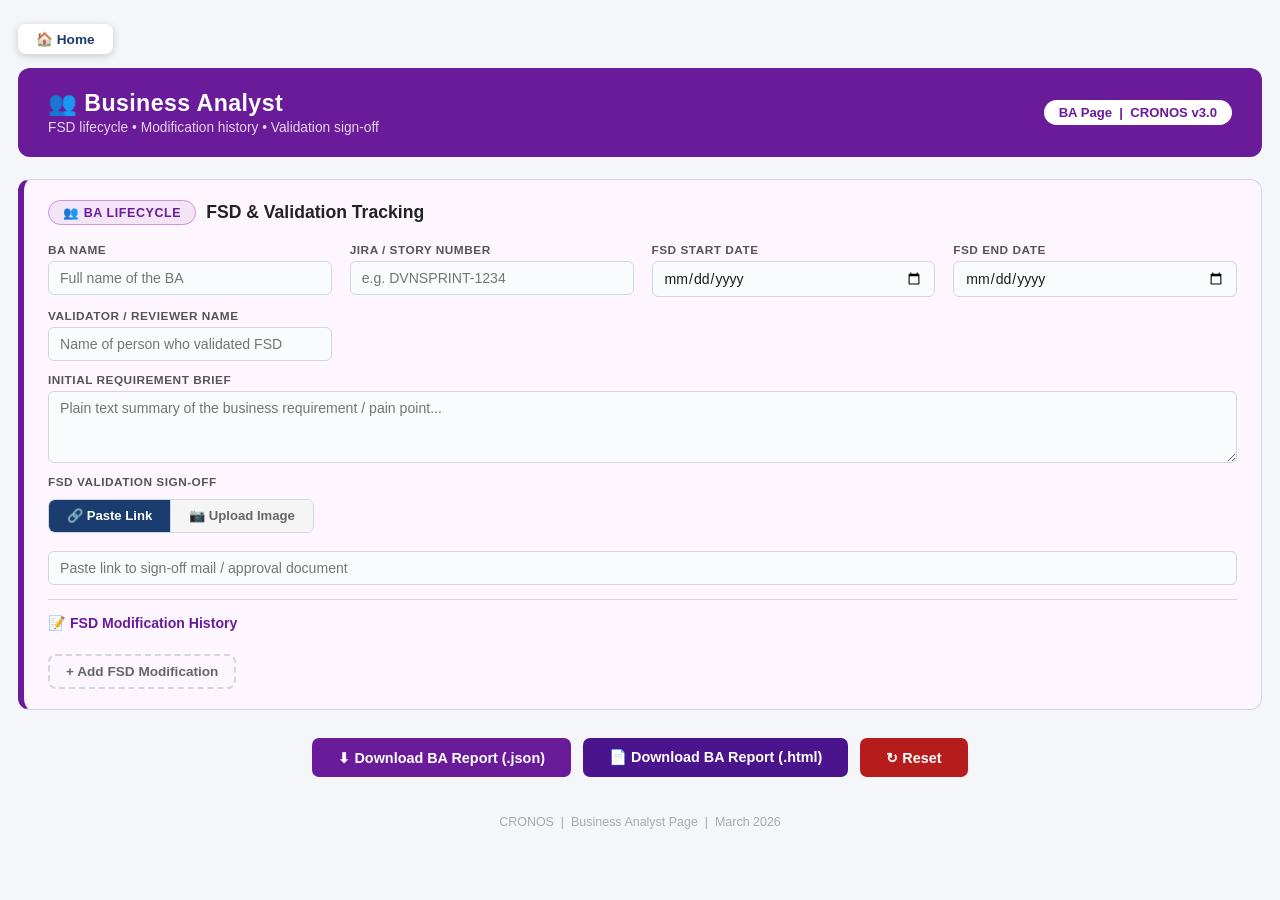
==== ba.html @ 57c38435 "Add files via upload Evolution_CheckList_v3" ====
<!DOCTYPE html>
<html lang="en">
<head>
  <meta charset="UTF-8"/>
  <meta name="viewport" content="width=device-width,initial-scale=1.0"/>
  <title>CRONOS – Business Analyst</title>
  <link rel="stylesheet" href="shared.css"/>
</head>
<body>

<a class="home-btn" href="index.html">&#127968; Home</a>

<header style="background:var(--ba)">
  <div>
    <h1>&#128101; Business Analyst</h1>
    <p>FSD lifecycle &bull; Modification history &bull; Validation sign-off</p>
  </div>
  <span class="badge" style="color:var(--ba)">BA Page &nbsp;|&nbsp; CRONOS v3.0</span>
</header>

<!-- ══ BA DETAILS ══ -->
<div class="section section-ba">
  <div class="section-title">
    <span class="role-badge rb-ba">&#128101; BA Lifecycle</span>
    <h2>FSD &amp; Validation Tracking</h2>
  </div>
  <div class="field-grid">
    <div class="field"><label>BA Name</label>
      <input type="text" id="ba-name" placeholder="Full name of the BA" oninput="autoSave()"/></div>
    <div class="field"><label>Jira / Story Number</label>
      <input type="text" id="ba-jira" placeholder="e.g. DVNSPRINT-1234" oninput="autoSave()"/></div>
    <div class="field"><label>FSD Start Date</label>
      <input type="date" id="ba-start" oninput="autoSave()"/></div>
    <div class="field"><label>FSD End Date</label>
      <input type="date" id="ba-end" oninput="autoSave()"/></div>
    <div class="field"><label>Validator / Reviewer Name</label>
      <input type="text" id="ba-validator" placeholder="Name of person who validated FSD" oninput="autoSave()"/></div>
    <div class="field span2"><label>Initial Requirement Brief</label>
      <textarea id="ba-brief" rows="3" placeholder="Plain text summary of the business requirement / pain point..." oninput="autoSave()"></textarea></div>
    <div class="field span2">
      <label>FSD Validation Sign-off</label>
      <div class="signoff-widget">
        <div class="so-toggle">
          <button class="so-tab-btn active" id="ba-so-tab-link" onclick="switchSOMode('ba','link')">&#128279; Paste Link</button>
          <button class="so-tab-btn" id="ba-so-tab-img" onclick="switchSOMode('ba','img')">&#128247; Upload Image</button>
        </div>
        <div id="ba-so-link-pane">
          <input type="url" id="ba-signoff" placeholder="Paste link to sign-off mail / approval document" oninput="autoSave()"/>
        </div>
        <div id="ba-so-img-pane" style="display:none">
          <div class="img-upload-area" onclick="document.getElementById('ba-so-file').click()">
            <input type="file" id="ba-so-file" accept="image/*" onchange="handleSignoffImage('ba-so-file','ba-so-preview','ba_img')"/>
            <label class="img-upload-lbl">&#128247; Click to upload sign-off screenshot</label>
          </div>
          <div class="signoff-preview" id="ba-so-preview">
            <img id="ba-so-img-el" src="" alt="BA sign-off proof"/>
            <button class="clear-img" onclick="clearSignoffImage('ba-so-preview','ba_img')" title="Remove">&#10005;</button>
          </div>
        </div>
      </div>
    </div>
  </div>

  <!-- FSD Modification History -->
  <div class="divider"></div>
  <strong style="font-size:.88rem;color:var(--ba)">&#128221; FSD Modification History</strong>
  <div id="fsd-mod-list" style="margin-top:10px;display:flex;flex-direction:column;gap:10px"></div>
  <button class="add-btn" style="margin-top:12px" onclick="addFSDMod()">&#43; Add FSD Modification</button>
</div>

<div class="actions">
  <button class="btn-ba" onclick="downloadBAReport()">&#11015; Download BA Report (.json)</button>
  <button class="btn-purple" onclick="downloadBAHtml()">&#128196; Download BA Report (.html)</button>
  <button class="btn-reset" onclick="resetBA()">&#8635; Reset</button>
</div>

<footer>CRONOS &nbsp;|&nbsp; Business Analyst Page &nbsp;|&nbsp; March 2026</footer>

<script>
const BA_IDS=['ba-name','ba-jira','ba-start','ba-end','ba-validator','ba-brief','ba-signoff'];
let fsdModCount=0;

function storageKey(){return 'cronos_ba_'+(document.getElementById('ba-jira')?.value.trim()||'default');}

function autoSave(){
  const s={};
  BA_IDS.forEach(id=>{const el=document.getElementById(id);if(el)s[id]=el.value;});
  try{localStorage.setItem(storageKey(),JSON.stringify(s));saveFSDMods();}catch(e){}
}

function loadSaved(){
  const raw=localStorage.getItem(storageKey());
  if(!raw) return;
  try{
    const s=JSON.parse(raw);
    BA_IDS.forEach(id=>{const el=document.getElementById(id);if(el&&s[id]!==undefined)el.value=s[id];});
    const mods=JSON.parse(localStorage.getItem(storageKey()+'_mods')||'[]');
    document.getElementById('fsd-mod-list').innerHTML=''; fsdModCount=0;
    mods.forEach(m=>addFSDMod(m));
    const img=localStorage.getItem(storageKey()+'_ba_img');
    if(img){const pd=document.getElementById('ba-so-preview');if(pd){pd.querySelector('img').src=img;pd.style.display='block';}switchSOMode('ba','img');}
  }catch(e){}
}

function addFSDMod(data){
  fsdModCount++;
  const id='fsdmod-'+fsdModCount;
  const div=document.createElement('div');
  div.className='entry-card'; div.id=id;
  div.innerHTML=`<button class="remove-btn" onclick="this.closest('.entry-card').remove();saveFSDMods()">&#10005;</button>
    <div class="field-grid">
      <div class="field"><label>Mod #${fsdModCount} – Start Date</label>
        <input type="date" id="${id}-start" value="${data?.start||''}" oninput="saveFSDMods()"/></div>
      <div class="field"><label>End Date</label>
        <input type="date" id="${id}-end" value="${data?.end||''}" oninput="saveFSDMods()"/></div>
      <div class="field"><label>FSD Version</label>
        <input type="text" id="${id}-ver" placeholder="e.g. FSD_v2.1" value="${data?.ver||''}" oninput="saveFSDMods()"/></div>
      <div class="field"><label>Validator Name</label>
        <input type="text" id="${id}-validator" placeholder="Reviewer name" value="${data?.validator||''}" oninput="saveFSDMods()"/></div>
      <div class="field span2"><label>Modification Summary</label>
        <textarea id="${id}-desc" rows="2" placeholder="What changed..." oninput="saveFSDMods()">${data?.desc||''}</textarea></div>
    </div>`;
  document.getElementById('fsd-mod-list').appendChild(div);
}

function saveFSDMods(){
  const mods=[];
  document.querySelectorAll('#fsd-mod-list .entry-card').forEach(card=>{
    const id=card.id;
    mods.push({
      start:card.querySelector(`#${id}-start`)?.value||'',
      end:  card.querySelector(`#${id}-end`)?.value||'',
      ver:  card.querySelector(`#${id}-ver`)?.value||'',
      validator:card.querySelector(`#${id}-validator`)?.value||'',
      desc: card.querySelector(`#${id}-desc`)?.value||''
    });
  });
  try{localStorage.setItem(storageKey()+'_mods',JSON.stringify(mods));}catch(e){}
}

function handleSignoffImage(inputId,previewId,storageId){
  const file=document.getElementById(inputId)?.files?.[0];
  if(!file) return;
  const reader=new FileReader();
  reader.onload=function(e){
    const b64=e.target.result;
    try{localStorage.setItem(storageKey()+'_'+storageId,b64);}catch(err){}
    const pd=document.getElementById(previewId);
    if(pd){pd.querySelector('img').src=b64;pd.style.display='block';}
  };
  reader.readAsDataURL(file);
}

function clearSignoffImage(previewId,storageId){
  const pd=document.getElementById(previewId);
  if(pd){pd.querySelector('img').src='';pd.style.display='none';}
  try{localStorage.removeItem(storageKey()+'_'+storageId);}catch(e){}
  switchSOMode('ba','link');
}

function switchSOMode(prefix,mode){
  document.getElementById(prefix+'-so-link-pane').style.display=mode==='link'?'':'none';
  document.getElementById(prefix+'-so-img-pane').style.display=mode==='img'?'':'none';
  document.getElementById(prefix+'-so-tab-link').classList.toggle('active',mode==='link');
  document.getElementById(prefix+'-so-tab-img').classList.toggle('active',mode==='img');
}

function downloadBAReport(){
  autoSave();
  const mods=JSON.parse(localStorage.getItem(storageKey()+'_mods')||'[]');
  const signoffImg=localStorage.getItem(storageKey()+'_ba_img')||'';
  const data={
    role:'ba',
    jira: document.getElementById('ba-jira')?.value.trim()||'',
    name: document.getElementById('ba-name')?.value.trim()||'',
    fsdStart:document.getElementById('ba-start')?.value||'',
    fsdEnd:  document.getElementById('ba-end')?.value||'',
    validator:document.getElementById('ba-validator')?.value.trim()||'',
    brief:   document.getElementById('ba-brief')?.value.trim()||'',
    signoffLink:document.getElementById('ba-signoff')?.value.trim()||'',
    signoffImg,
    fsdMods: mods,
    exportedAt: new Date().toISOString()
  };
  const jira=data.jira||'NoJira';
  const blob=new Blob([JSON.stringify(data,null,2)],{type:'application/json'});
  const url=URL.createObjectURL(blob);
  const a=document.createElement('a');
  a.href=url; a.download=`ba_report_${jira}_${new Date().toISOString().slice(0,10)}.json`;
  document.body.appendChild(a); a.click();
  setTimeout(()=>{URL.revokeObjectURL(url);a.remove();},1000);
}

function downloadBAHtml(){
  autoSave();
  const mods=JSON.parse(localStorage.getItem(storageKey()+'_mods')||'[]');
  const signoffImg=localStorage.getItem(storageKey()+'_ba_img')||'';
  const jira=document.getElementById('ba-jira')?.value.trim()||'NoJira';
  const name=document.getElementById('ba-name')?.value.trim()||'—';
  const fsdStart=document.getElementById('ba-start')?.value||'—';
  const fsdEnd=document.getElementById('ba-end')?.value||'—';
  const validator=document.getElementById('ba-validator')?.value.trim()||'—';
  const brief=document.getElementById('ba-brief')?.value.trim()||'';
  const signoffLink=document.getElementById('ba-signoff')?.value.trim()||'';
  const now=new Date().toLocaleString('en-GB');
  const lnk=(url,txt)=>url?`<a href="${url}" target="_blank" style="color:#6a1b9a">${txt||url}</a>`:'—';
  const esc=s=>s.replace(/&/g,'&amp;').replace(/</g,'&lt;').replace(/>/g,'&gt;');
  const html=`<!DOCTYPE html><html lang="en"><head><meta charset="UTF-8"/><title>BA Report – ${jira}</title>
<style>
  body{font-family:'Segoe UI',sans-serif;background:#f9f4ff;color:#1c1c1c;padding:28px 22px}
  h1{color:#6a1b9a;margin-bottom:4px} h2{color:#6a1b9a;font-size:1rem;margin:18px 0 8px;border-bottom:2px solid #ce93d8;padding-bottom:4px}
  .meta{display:grid;grid-template-columns:repeat(auto-fill,minmax(200px,1fr));gap:10px;margin-bottom:16px}
  .mb{background:#fff;border:1px solid #ce93d8;border-radius:8px;padding:10px 14px}
  .mb label{font-size:8pt;font-weight:700;text-transform:uppercase;color:#6a1b9a;display:block;margin-bottom:3px}
  .mb-val{font-size:.92rem;color:#1c1c1c;word-break:break-word}
  .sec{background:#fff;border:1px solid #ce93d8;border-radius:8px;padding:16px 20px;margin-bottom:14px}
  .brief{background:#f3e5f5;border-left:4px solid #ab47bc;padding:10px 14px;border-radius:5px;font-size:.9rem;margin-bottom:12px;white-space:pre-wrap}
  table{border-collapse:collapse;width:100%;font-size:9pt;margin-top:8px}
  th{background:#6a1b9a;color:#fff;padding:7px 10px;text-align:left}
  tr:nth-child(even){background:#f3e5f5} td{padding:7px 10px;vertical-align:top}
  .proof-link{margin-top:8px;font-size:.88rem}
  @media print{body{background:#fff}}
</style></head><body>
<h1>&#128101; BA Report</h1>
<p style="color:#888;font-size:8pt;margin-bottom:16px">Generated: ${now} &nbsp;|&nbsp; CRONOS v3.0</p>
<div class="meta">
  <div class="mb"><label>Jira</label><div class="mb-val">${jira}</div></div>
  <div class="mb"><label>BA Name</label><div class="mb-val">${esc(name)}</div></div>
  <div class="mb"><label>FSD Start</label><div class="mb-val">${fsdStart}</div></div>
  <div class="mb"><label>FSD End</label><div class="mb-val">${fsdEnd}</div></div>
  <div class="mb"><label>Validator</label><div class="mb-val">${esc(validator)}</div></div>
</div>
${brief?`<div class="brief"><strong>Requirement Brief:</strong><br/>${esc(brief)}</div>`:''}
${(signoffLink||signoffImg)?`<div class="sec"><h2>&#9989; Sign-off Proof</h2>
  ${signoffLink?`<div class="proof-link">&#128279; ${lnk(signoffLink,'View Sign-off Mail / Approval')}</div>`:''}
  ${signoffImg?`<div style="margin-top:10px"><img src="${signoffImg}" style="max-width:100%;max-height:220px;border-radius:7px;border:1px solid #ce93d8;object-fit:contain;display:block" alt="Sign-off proof"/></div>`:''}
</div>`:''}
${mods.length?`<div class="sec"><h2>&#128221; FSD Modification History (${mods.length})</h2>
<table><thead><tr><th>#</th><th>Version</th><th>Start</th><th>End</th><th>Validator</th><th>Summary</th></tr></thead>
<tbody>${mods.map((m,i)=>`<tr><td>${i+1}</td><td>${esc(m.ver||'')}</td><td>${m.start||''}</td><td>${m.end||''}</td><td>${esc(m.validator||'')}</td><td>${esc(m.desc||'')}</td></tr>`).join('')}</tbody></table></div>`:''}
<p style="margin-top:24px;font-size:8pt;color:#aaa;text-align:center">CRONOS &nbsp;|&nbsp; BA Report &nbsp;|&nbsp; ${now}</p>
</body></html>`;
  const blob=new Blob([html],{type:'text/html'});
  const url=URL.createObjectURL(blob);
  const a=document.createElement('a');
  a.href=url; a.download=`ba_report_${jira}_${new Date().toISOString().slice(0,10)}.html`;
  document.body.appendChild(a); a.click();
  setTimeout(()=>{URL.revokeObjectURL(url);a.remove();},1000);
}

function resetBA(){
  if(!confirm('Clear all BA data?')) return;
  const key=storageKey();
  try{localStorage.removeItem(key);localStorage.removeItem(key+'_mods');localStorage.removeItem(key+'_ba_img');}catch(e){}
  BA_IDS.forEach(id=>{const el=document.getElementById(id);if(el)el.value='';});
  document.getElementById('fsd-mod-list').innerHTML=''; fsdModCount=0;
  const pd=document.getElementById('ba-so-preview');
  if(pd){pd.querySelector('img').src='';pd.style.display='none';}
}

(function(){loadSaved();})();
</script>
</body>
</html>
---- shared.css ----
/* ═══════════════════════════════════════
   CRONOS  –  Shared Stylesheet v3.0
═══════════════════════════════════════ */
:root {
  --primary:#1a3c6e; --primary-light:#2952a3;
  --ba:#6a1b9a; --ba-light:#ab47bc; --ba-bg:#f3e5f5; --ba-border:#ce93d8;
  --dev:#1565c0; --dev-light:#42a5f5; --dev-bg:#e3f2fd; --dev-border:#90caf9;
  --test:#00695c; --test-light:#26a69a; --test-bg:#e0f2f1; --test-border:#80cbc4;
  --defect:#b71c1c; --defect-bg:#ffebee; --defect-border:#ef9a9a;
  --accent:#2e7d32; --warn:#b71c1c;
  --light-bg:#f4f6f9; --card-bg:#fff;
  --border:#d0d7e2; --text:#1c1c1c; --sub:#4a4a4a;
  --done-bg:#e8f5e9;
}
*{box-sizing:border-box;margin:0;padding:0}
body{font-family:'Segoe UI',Tahoma,Geneva,Verdana,sans-serif;background:var(--light-bg);color:var(--text);padding:24px 18px 70px}

header{background:var(--primary);color:#fff;border-radius:12px;padding:22px 30px;margin-bottom:22px;display:flex;align-items:center;justify-content:space-between;flex-wrap:wrap;gap:12px}
header h1{font-size:1.45rem;letter-spacing:.4px}
header p{font-size:.86rem;opacity:.82;margin-top:3px}
.badge{background:#fff;color:var(--primary);font-weight:700;font-size:.82rem;border-radius:20px;padding:5px 15px;white-space:nowrap}
.back-link{color:#fff;font-size:.82rem;text-decoration:none;opacity:.8;display:inline-flex;align-items:center;gap:5px;margin-bottom:14px}
.back-link:hover{opacity:1}
.home-btn{display:inline-flex;align-items:center;gap:6px;background:#fff;color:var(--primary);font-size:.85rem;font-weight:700;text-decoration:none;border:none;border-radius:8px;padding:7px 18px;margin-bottom:14px;box-shadow:0 2px 8px rgba(0,0,0,0.18);transition:background .18s,box-shadow .18s}
.home-btn:hover{background:#f0f0f0;box-shadow:0 4px 14px rgba(0,0,0,0.22)}

.section{border-radius:12px;padding:20px 24px;margin-bottom:20px;border:1px solid var(--border)}
.section-ba    {background:#fdf6ff;border-left:6px solid var(--ba)}
.section-dev   {background:#f0f7ff;border-left:6px solid var(--dev)}
.section-test  {background:#f0faf9;border-left:6px solid var(--test)}
.section-defect{background:#fff5f5;border-left:6px solid var(--defect)}
.section-info  {background:#fff;border-left:6px solid var(--primary)}

.section-title{display:flex;align-items:center;gap:10px;margin-bottom:18px;flex-wrap:wrap}
.role-badge{display:inline-flex;align-items:center;gap:6px;font-size:.78rem;font-weight:700;border-radius:20px;padding:4px 14px;text-transform:uppercase;letter-spacing:.6px}
.rb-ba    {background:var(--ba-bg);color:var(--ba);border:1px solid var(--ba-border)}
.rb-dev   {background:var(--dev-bg);color:var(--dev);border:1px solid var(--dev-border)}
.rb-test  {background:var(--test-bg);color:var(--test);border:1px solid var(--test-border)}
.rb-defect{background:var(--defect-bg);color:var(--defect);border:1px solid var(--defect-border)}
.rb-info  {background:#e8eaf6;color:#283593;border:1px solid #9fa8da}
.section-title h2{font-size:1.1rem;font-weight:700;color:#222;flex:1}

.field-grid{display:grid;grid-template-columns:repeat(auto-fill,minmax(230px,1fr));gap:12px 18px}
.field{display:flex;flex-direction:column;gap:4px}
.field label{font-size:.74rem;font-weight:700;text-transform:uppercase;letter-spacing:.5px;color:#555}
.field input,.field select,.field textarea{border:1px solid var(--border);border-radius:6px;padding:8px 11px;font-size:.88rem;font-family:inherit;color:var(--text);background:#fafbfd;width:100%;transition:border-color .2s,box-shadow .2s}
.field textarea{resize:vertical;min-height:72px}
.field input:focus,.field select:focus,.field textarea:focus{outline:none;border-color:var(--primary);box-shadow:0 0 0 3px rgba(26,60,110,.1)}
.field.span2{grid-column:1/-1}

.prog-row{display:flex;align-items:center;gap:14px;flex-wrap:wrap;margin-bottom:16px;background:#fff;border:1px solid var(--border);border-radius:8px;padding:12px 16px}
.prog-label{font-weight:600;color:var(--primary);min-width:140px;font-size:.9rem}
.bar-outer{flex:1;min-width:160px;background:#e0e0e0;border-radius:20px;height:16px;overflow:hidden}
.bar-inner{height:100%;background:linear-gradient(90deg,#2e7d32,#66bb6a);border-radius:20px;transition:width .4s;width:0%}
.prog-pct{font-weight:700;font-size:1rem;color:var(--accent);min-width:44px;text-align:right}

.checklist{display:flex;flex-direction:column;gap:10px;margin-bottom:14px}
.cl-item{display:flex;align-items:flex-start;gap:10px;padding:10px 14px;border-radius:8px;background:#fff;border:1px solid var(--border);transition:background .2s}
.cl-item.done-item{background:var(--done-bg);border-color:#a5d6a7}
.cl-item input[type=checkbox]{width:18px;height:18px;cursor:pointer;accent-color:var(--accent);flex-shrink:0;margin-top:2px}
.cl-label{font-size:.9rem;color:var(--sub)}
.cl-link{display:flex;align-items:center;gap:6px;margin-top:6px}
.cl-link label{font-size:.74rem;font-weight:600;color:#666;white-space:nowrap}
.cl-link input{border:1px solid var(--border);border-radius:5px;padding:4px 8px;font-size:.8rem;font-family:inherit;color:var(--text);background:#fafbfd;flex:1}

.pct-row{display:flex;align-items:center;gap:10px}
.pct-row input[type=range]{flex:1;accent-color:var(--dev)}
.pct-val{font-weight:700;font-size:1rem;color:var(--dev);min-width:40px}

.add-btn{display:inline-flex;align-items:center;gap:6px;background:transparent;border:2px dashed var(--border);border-radius:8px;padding:8px 16px;font-size:.85rem;font-weight:600;color:#666;cursor:pointer;transition:all .2s;font-family:inherit}
.add-btn:hover{border-color:var(--primary-light);color:var(--primary)}
.entry-card{background:#fff;border:1px solid var(--border);border-radius:8px;padding:14px 16px;position:relative;margin-top:10px}
.entry-card .remove-btn{position:absolute;top:8px;right:10px;background:none;border:none;color:#bbb;font-size:1.1rem;cursor:pointer;transition:color .2s;font-family:inherit}
.entry-card .remove-btn:hover{color:var(--warn)}

.status-sel{border:1px solid var(--border);border-radius:6px;padding:6px 10px;font-size:.85rem;font-family:inherit;cursor:pointer;background:#fff;color:var(--text)}
.status-sel.s-open    {border-color:#fb8c00;color:#e65100;background:#fff8e1}
.status-sel.s-progress{border-color:#1976d2;color:#0d47a1;background:#e3f2fd}
.status-sel.s-resolved{border-color:#388e3c;color:#1b5e20;background:#e8f5e9}
.status-sel.s-blocker {border-color:#b71c1c;color:#b71c1c;background:#ffebee}

.tag{display:inline-block;font-size:.72rem;font-weight:600;border-radius:4px;padding:2px 8px;margin-top:8px}
.tag-sign{background:#fce4ec;color:#880e4f}
.chip{background:#e8eaf6;color:#283593;border-radius:20px;padding:3px 12px;font-size:.78rem;font-weight:600}
.chip-row{display:flex;flex-wrap:wrap;gap:5px;align-items:center;margin-top:6px}

.signoff-widget{display:flex;flex-direction:column;gap:8px;margin-top:6px}
.so-or{display:flex;align-items:center;gap:8px;font-size:.74rem;color:#aaa}
.so-or::before,.so-or::after{content:'';flex:1;height:1px;background:#e0e0e0}
.img-upload-area{border:2px dashed var(--border);border-radius:8px;padding:10px 14px;cursor:pointer;background:#fafbfd;transition:border-color .2s;text-align:center}
.img-upload-area:hover{border-color:var(--primary)}
.img-upload-area input[type=file]{display:none}
.img-upload-lbl{cursor:pointer;font-size:.82rem;color:#888;display:flex;align-items:center;justify-content:center;gap:6px}
.signoff-preview{display:none;position:relative;margin-top:4px}
.signoff-preview img{max-width:100%;max-height:200px;border-radius:7px;border:1px solid var(--border);object-fit:contain;display:block}
.signoff-preview .clear-img{position:absolute;top:5px;right:5px;background:rgba(0,0,0,.5);color:#fff;border:none;border-radius:50%;width:22px;height:22px;font-size:.8rem;cursor:pointer;display:flex;align-items:center;justify-content:center}

.divider{height:1px;background:var(--border);margin:14px 0}

.actions{display:flex;justify-content:center;flex-wrap:wrap;gap:12px;margin-top:28px}
.actions button{border:none;border-radius:7px;padding:11px 26px;font-size:.9rem;font-weight:700;cursor:pointer;font-family:inherit;transition:background .2s,transform .1s}
.actions button:active{transform:scale(.97)}
.btn-primary{background:#1565c0;color:#fff} .btn-primary:hover{background:#0d47a1}
.btn-green  {background:#2e7d32;color:#fff} .btn-green:hover  {background:#1b5e20}
.btn-purple {background:#4a148c;color:#fff} .btn-purple:hover {background:#38006b}
.btn-reset  {background:#b71c1c;color:#fff} .btn-reset:hover  {background:#c62828}
.btn-ba     {background:var(--ba);color:#fff} .btn-ba:hover   {background:#4a0072}
.btn-dev    {background:var(--dev);color:#fff}.btn-dev:hover   {background:#0d47a1}
.btn-test   {background:var(--test);color:#fff}.btn-test:hover {background:#004d40}

footer{text-align:center;margin-top:38px;font-size:.78rem;color:#aaa}

.open-link-btn{display:inline-flex;align-items:center;justify-content:center;width:30px;height:30px;border-radius:6px;background:#e3f2fd;color:#1565c0;font-size:1rem;text-decoration:none;border:1px solid #90caf9;transition:background .2s;flex-shrink:0}
.open-link-btn:hover{background:#1565c0;color:#fff}

.so-toggle{display:flex;gap:0;margin-bottom:10px;border-radius:7px;overflow:hidden;border:1px solid var(--border);width:fit-content}
.so-tab-btn{background:#f5f5f5;border:none;padding:7px 18px;font-size:.82rem;font-weight:600;cursor:pointer;font-family:inherit;color:#666;transition:background .2s,color .2s;line-height:1.4}
.so-tab-btn:first-child{border-right:1px solid var(--border)}
.so-tab-btn.active{background:var(--primary);color:#fff}
.so-tab-btn:hover:not(.active){background:#e8eaf6;color:var(--primary)}

@media print{body{background:#fff;padding:8px}.actions,.remove-btn{display:none!important}.bar-inner{print-color-adjust:exact;-webkit-print-color-adjust:exact}.cl-item.done-item{background:#e8f5e9!important}}
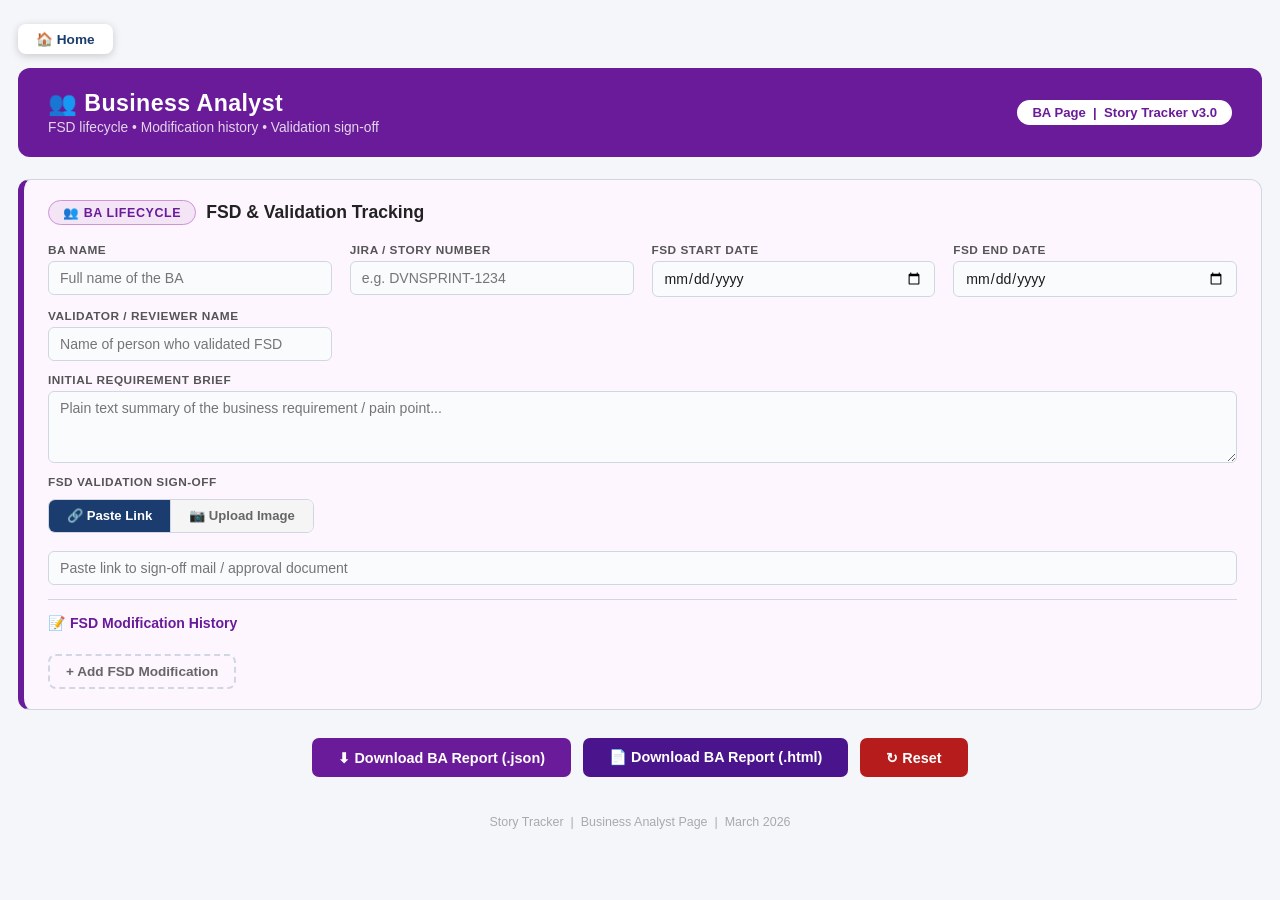
==== commit e6aba6aa: "Add files via upload Enhancement_V4" ====
--- a/ba.html
+++ b/ba.html
@@ -3,7 +3,7 @@
 <head>
   <meta charset="UTF-8"/>
   <meta name="viewport" content="width=device-width,initial-scale=1.0"/>
-  <title>CRONOS – Business Analyst</title>
+  <title>Story Tracker – Business Analyst</title>
   <link rel="stylesheet" href="shared.css"/>
 </head>
 <body>
@@ -15,7 +15,7 @@
     <h1>&#128101; Business Analyst</h1>
     <p>FSD lifecycle &bull; Modification history &bull; Validation sign-off</p>
   </div>
-  <span class="badge" style="color:var(--ba)">BA Page &nbsp;|&nbsp; CRONOS v3.0</span>
+  <span class="badge" style="color:var(--ba)">BA Page &nbsp;|&nbsp; Story Tracker v3.0</span>
 </header>
 
 <!-- ══ BA DETAILS ══ -->
@@ -74,13 +74,13 @@
   <button class="btn-reset" onclick="resetBA()">&#8635; Reset</button>
 </div>
 
-<footer>CRONOS &nbsp;|&nbsp; Business Analyst Page &nbsp;|&nbsp; March 2026</footer>
+<footer>Story Tracker &nbsp;|&nbsp; Business Analyst Page &nbsp;|&nbsp; March 2026</footer>
 
 <script>
 const BA_IDS=['ba-name','ba-jira','ba-start','ba-end','ba-validator','ba-brief','ba-signoff'];
 let fsdModCount=0;
 
-function storageKey(){return 'cronos_ba_'+(document.getElementById('ba-jira')?.value.trim()||'default');}
+function storageKey(){return 'tracker_ba_'+(document.getElementById('ba-jira')?.value.trim()||'default');}
 
 function autoSave(){
   const s={};
@@ -222,7 +222,7 @@
   @media print{body{background:#fff}}
 </style></head><body>
 <h1>&#128101; BA Report</h1>
-<p style="color:#888;font-size:8pt;margin-bottom:16px">Generated: ${now} &nbsp;|&nbsp; CRONOS v3.0</p>
+<p style="color:#888;font-size:8pt;margin-bottom:16px">Generated: ${now} &nbsp;|&nbsp; Story Tracker v3.0</p>
 <div class="meta">
   <div class="mb"><label>Jira</label><div class="mb-val">${jira}</div></div>
   <div class="mb"><label>BA Name</label><div class="mb-val">${esc(name)}</div></div>
@@ -238,7 +238,7 @@
 ${mods.length?`<div class="sec"><h2>&#128221; FSD Modification History (${mods.length})</h2>
 <table><thead><tr><th>#</th><th>Version</th><th>Start</th><th>End</th><th>Validator</th><th>Summary</th></tr></thead>
 <tbody>${mods.map((m,i)=>`<tr><td>${i+1}</td><td>${esc(m.ver||'')}</td><td>${m.start||''}</td><td>${m.end||''}</td><td>${esc(m.validator||'')}</td><td>${esc(m.desc||'')}</td></tr>`).join('')}</tbody></table></div>`:''}
-<p style="margin-top:24px;font-size:8pt;color:#aaa;text-align:center">CRONOS &nbsp;|&nbsp; BA Report &nbsp;|&nbsp; ${now}</p>
+<p style="margin-top:24px;font-size:8pt;color:#aaa;text-align:center">Story Tracker &nbsp;|&nbsp; BA Report &nbsp;|&nbsp; ${now}</p>
 </body></html>`;
   const blob=new Blob([html],{type:'text/html'});
   const url=URL.createObjectURL(blob);
--- a/shared.css
+++ b/shared.css
@@ -1,5 +1,5 @@
 /* ═══════════════════════════════════════
-   CRONOS  –  Shared Stylesheet v3.0
+   Story Tracker  –  Shared Stylesheet v3.0
 ═══════════════════════════════════════ */
 :root {
   --primary:#1a3c6e; --primary-light:#2952a3;
